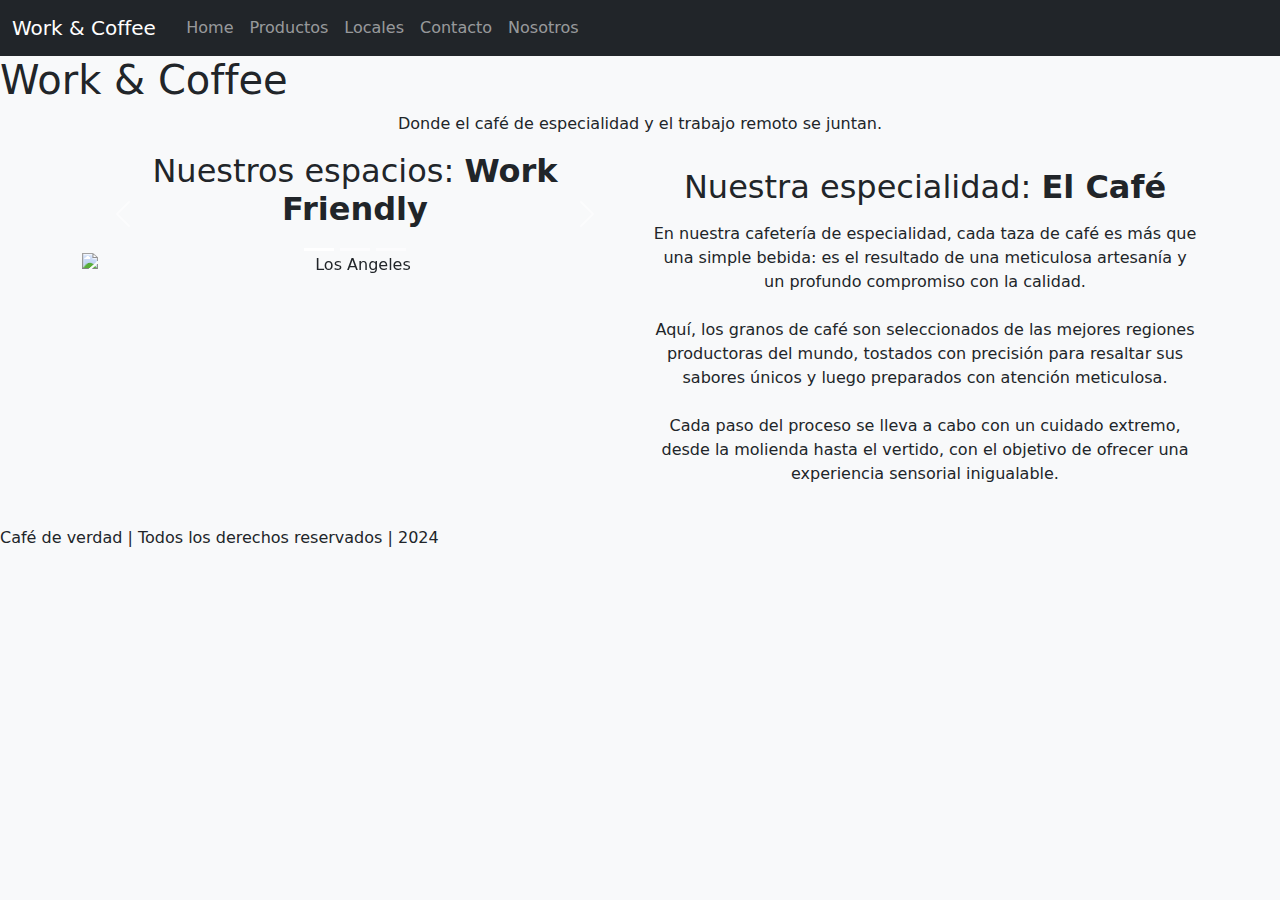
==== pages/contacto.html @ c80f0611 "Pages html added" ====
<!DOCTYPE html>
<html lang="es">

<head>
    <meta charset="UTF-8">
    <meta name="viewport" content="width=device-width, initial-scale=1.0">
    <link rel="preconnect" href="https://fonts.googleapis.com">
    <link rel="preconnect" href="https://fonts.gstatic.com" crossorigin>
    <link
        href="https://fonts.googleapis.com/css2?family=Poppins:ital,wght@0,100;0,200;0,300;0,400;0,500;0,600;0,700;0,800;0,900;1,100;1,200;1,300;1,400;1,500;1,600;1,700;1,800;1,900&family=Share+Tech+Mono&display=swap"
        rel="stylesheet">
    <link rel="shortcut icon" href="./images/cafelogo.png" type="image/x-icon">
    <link href="https://cdn.jsdelivr.net/npm/bootstrap@5.3.3/dist/css/bootstrap.min.css" rel="stylesheet"
        integrity="sha384-QWTKZyjpPEjISv5WaRU9OFeRpok6YctnYmDr5pNlyT2bRjXh0JMhjY6hW+ALEwIH" crossorigin="anonymous">

    <link rel="stylesheet" href="style.css">
    <title>Work & Coffee</title>
</head>

<body class="bg-light">
    <nav class="navbar navbar-expand-md bg-dark navbar-dark">
        <div class="container-fluid">
            <a id="brand" class="navbar-brand" href="index.html">Work & Coffee
                <img id="logo" src="./images/cafelogo.png" alt="">
            </a>

            <button class="navbar-toggler" type="button" data-bs-toggle="collapse" data-bs-target="#collapsibleNavbar">
                <span class="navbar-toggler-icon"></span>
            </button>
            <div class="collapse navbar-collapse" id="collapsibleNavbar">
                <ul class="navbar-nav">
                    <li class="nav-item">
                        <a class="nav-link" href="#">Home</a>
                    </li>
                    <li class="nav-item">
                        <a class="nav-link" href="#">Productos</a>
                    </li>
                    <li class="nav-item">
                        <a class="nav-link" href="#">Locales</a>
                    </li>
                    <li class="nav-item">
                        <a class="nav-link" href="#">Contacto</a>
                    </li>
                    <li class="nav-item">
                        <a class="nav-link" href="#">Nosotros</a>
                    </li>
                </ul>
            </div>
        </div>
    </nav>

    <div>
        <h1>Work & Coffee</h1>

        <p class="text-center">
            Donde el café de <span class="bold">especialidad</span> y el <span class="bold">trabajo remoto</span> se
            juntan.
        </p>
    </div>
    <!-- Carousel -->
    <div class="container-xl">
        <div class="row text-center">
            <div class="col-sm-12 col-md-6">
                <div id="demo" class="carousel slide col" data-bs-ride="carousel">
                    <h2 class="text-center mb-4">
                        <span class="fw-normal">Nuestros espacios:</span> <span class="fw-bold">Work Friendly</span>
                    </h2>

                    <!-- Indicators/dots -->
                    <div class="carousel-indicators">
                        <button type="button" data-bs-target="#demo" data-bs-slide-to="0" class="active"></button>
                        <button type="button" data-bs-target="#demo" data-bs-slide-to="1"></button>
                        <button type="button" data-bs-target="#demo" data-bs-slide-to="2"></button>
                    </div>

                    <!-- The slideshow/carousel -->
                    <div class="carousel-inner">
                        <div class="carousel-item active">
                            <img src="./images/img1.png" alt="Los Angeles" class="d-block w-100">
                        </div>
                        <div class="carousel-item">
                            <img src="./images/img2.png" alt="Chicago" class="d-block w-100">
                        </div>
                        <div class="carousel-item">
                            <img src="./images/img3.png" alt="New York" class="d-block w-100">
                        </div>
                    </div>

                    <!-- Left and right controls/icons -->
                    <button class="carousel-control-prev" type="button" data-bs-target="#demo" data-bs-slide="prev">
                        <span class="carousel-control-prev-icon"></span>
                    </button>
                    <button class="carousel-control-next" type="button" data-bs-target="#demo" data-bs-slide="next">
                        <span class="carousel-control-next-icon"></span>
                    </button>
                </div>
            </div>
            <div class="col-sm-12 col-md-6">
                <h2 class=" text-center m-3">
                    <span class="fw-normal">Nuestra especialidad:</span> <span class="fw-bold">El Café</span>
                </h2>
                <p class="text-center">
                    En nuestra cafetería de especialidad, cada taza de café es más que una simple bebida: es el
                    resultado de
                    una
                    meticulosa artesanía y un profundo compromiso con la calidad. <br>
                    <br>
                    Aquí, los granos de café son seleccionados
                    de las mejores regiones productoras del mundo, tostados con precisión para resaltar sus sabores
                    únicos y
                    luego preparados con atención meticulosa.
                    <br><br>Cada paso del proceso se lleva a cabo con un cuidado extremo,
                    desde la molienda hasta el vertido, con el objetivo de ofrecer una experiencia sensorial
                    inigualable.
                    <br><br>

                </p>
            </div>
        </div>
    </div>

    <!-- TEXTO -->


    <footer>
        Café de verdad | Todos los derechos reservados | 2024
    </footer>

    <script src="https://cdn.jsdelivr.net/npm/bootstrap@5.3.3/dist/js/bootstrap.bundle.min.js"
        integrity="sha384-YvpcrYf0tY3lHB60NNkmXc5s9fDVZLESaAA55NDzOxhy9GkcIdslK1eN7N6jIeHz" crossorigin="anonymous">
    </script>

</body>

</html>
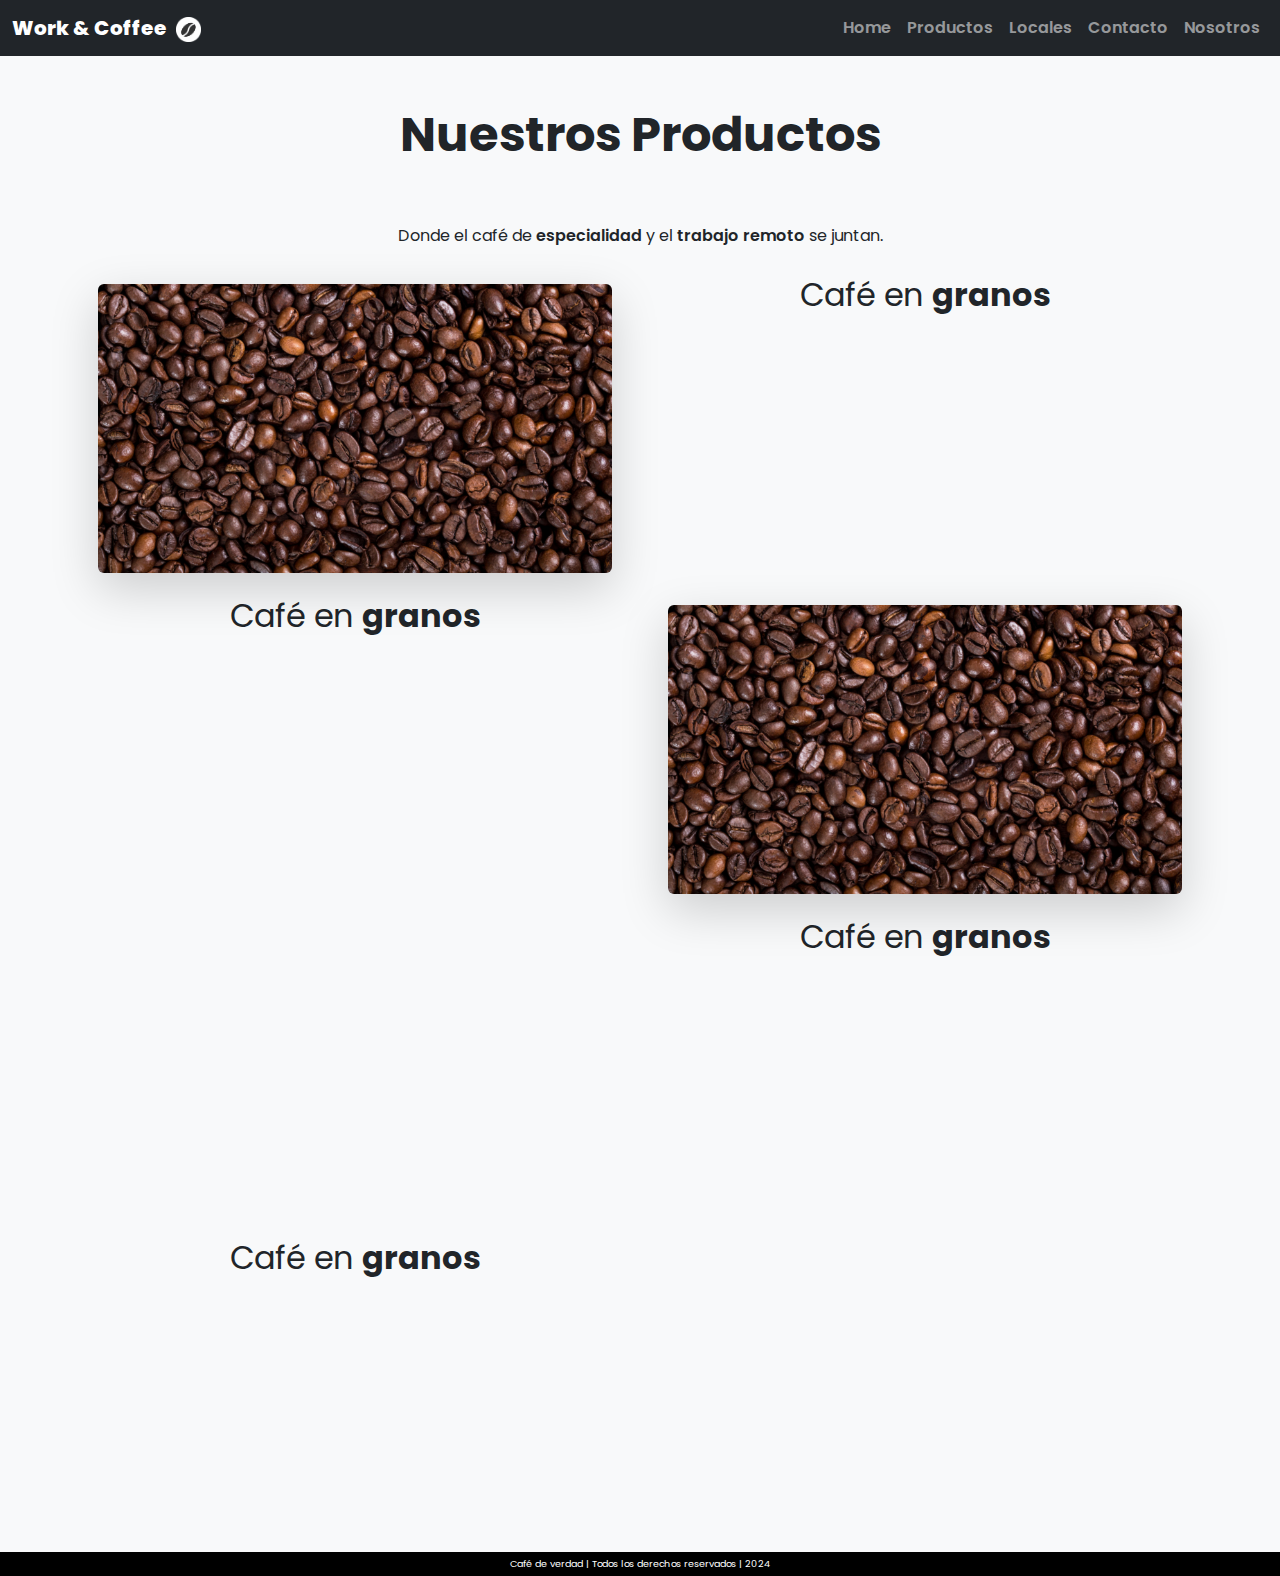
==== commit 7ac0b347: "added order a products, también el resto de html" ====
--- a/pages/contacto.html
+++ b/pages/contacto.html
@@ -9,19 +9,21 @@
     <link
         href="https://fonts.googleapis.com/css2?family=Poppins:ital,wght@0,100;0,200;0,300;0,400;0,500;0,600;0,700;0,800;0,900;1,100;1,200;1,300;1,400;1,500;1,600;1,700;1,800;1,900&family=Share+Tech+Mono&display=swap"
         rel="stylesheet">
-    <link rel="shortcut icon" href="./images/cafelogo.png" type="image/x-icon">
+    <link rel="shortcut icon" href="../images/cafelogo.png" type="image/x-icon">
     <link href="https://cdn.jsdelivr.net/npm/bootstrap@5.3.3/dist/css/bootstrap.min.css" rel="stylesheet"
         integrity="sha384-QWTKZyjpPEjISv5WaRU9OFeRpok6YctnYmDr5pNlyT2bRjXh0JMhjY6hW+ALEwIH" crossorigin="anonymous">
+    <link href="https://unpkg.com/aos@2.3.1/dist/aos.css" rel="stylesheet">
 
-    <link rel="stylesheet" href="style.css">
-    <title>Work & Coffee</title>
+
+    <link rel="stylesheet" href="../style.css">
+    <title>Productos</title>
 </head>
 
 <body class="bg-light">
     <nav class="navbar navbar-expand-md bg-dark navbar-dark">
         <div class="container-fluid">
-            <a id="brand" class="navbar-brand" href="index.html">Work & Coffee
-                <img id="logo" src="./images/cafelogo.png" alt="">
+            <a id="brand" class="navbar-brand" href="../index.html">Work & Coffee
+                <img id="logo" src="../images/cafelogo.png" alt="">
             </a>
 
             <button class="navbar-toggler" type="button" data-bs-toggle="collapse" data-bs-target="#collapsibleNavbar">
@@ -30,7 +32,7 @@
             <div class="collapse navbar-collapse" id="collapsibleNavbar">
                 <ul class="navbar-nav">
                     <li class="nav-item">
-                        <a class="nav-link" href="#">Home</a>
+                        <a class="nav-link" href="../index.html">Home</a>
                     </li>
                     <li class="nav-item">
                         <a class="nav-link" href="#">Productos</a>
@@ -50,75 +52,85 @@
     </nav>
 
     <div>
-        <h1>Work & Coffee</h1>
+        <h1>Nuestros Productos</h1>
 
         <p class="text-center">
             Donde el café de <span class="bold">especialidad</span> y el <span class="bold">trabajo remoto</span> se
             juntan.
         </p>
     </div>
-    <!-- Carousel -->
-    <div class="container-xl">
-        <div class="row text-center">
+
+
+    <div class="container text-center">
+
+        <div class="row">
+            <div data-aos="zoom-in-right" class="col-sm-12 col-md-6">
+
+                <div class="img p-3">
+                    <img class="img-fluid rounded shadow-lg" src="../images/img4.png" alt="">
+                </div>
+
+            </div>
+
             <div class="col-sm-12 col-md-6">
-                <div id="demo" class="carousel slide col" data-bs-ride="carousel">
-                    <h2 class="text-center mb-4">
-                        <span class="fw-normal">Nuestros espacios:</span> <span class="fw-bold">Work Friendly</span>
-                    </h2>
 
-                    <!-- Indicators/dots -->
-                    <div class="carousel-indicators">
-                        <button type="button" data-bs-target="#demo" data-bs-slide-to="0" class="active"></button>
-                        <button type="button" data-bs-target="#demo" data-bs-slide-to="1"></button>
-                        <button type="button" data-bs-target="#demo" data-bs-slide-to="2"></button>
-                    </div>
+                <h2 class="text-center fw-normal p-2">Café en <span class="fw-bold">granos</span></h2>
 
-                    <!-- The slideshow/carousel -->
-                    <div class="carousel-inner">
-                        <div class="carousel-item active">
-                            <img src="./images/img1.png" alt="Los Angeles" class="d-block w-100">
-                        </div>
-                        <div class="carousel-item">
-                            <img src="./images/img2.png" alt="Chicago" class="d-block w-100">
-                        </div>
-                        <div class="carousel-item">
-                            <img src="./images/img3.png" alt="New York" class="d-block w-100">
-                        </div>
-                    </div>
+            </div>
 
-                    <!-- Left and right controls/icons -->
-                    <button class="carousel-control-prev" type="button" data-bs-target="#demo" data-bs-slide="prev">
-                        <span class="carousel-control-prev-icon"></span>
-                    </button>
-                    <button class="carousel-control-next" type="button" data-bs-target="#demo" data-bs-slide="next">
-                        <span class="carousel-control-next-icon"></span>
-                    </button>
+        </div>
+
+
+        <div class="row">
+
+            <div class="col-sm-12 col-md-6">
+
+                <h2 class="text-center fw-normal p-2">Café en <span class="fw-bold">granos</span></h2>
+
+            </div>
+            <div data-aos="zoom-in-right" class="col-sm-12 col-md-6">
+
+                <div class="img p-3">
+                    <img class="img-fluid rounded shadow-lg" src="../images/img4.png" alt="">
                 </div>
-            </div>
-            <div class="col-sm-12 col-md-6">
-                <h2 class=" text-center m-3">
-                    <span class="fw-normal">Nuestra especialidad:</span> <span class="fw-bold">El Café</span>
-                </h2>
-                <p class="text-center">
-                    En nuestra cafetería de especialidad, cada taza de café es más que una simple bebida: es el
-                    resultado de
-                    una
-                    meticulosa artesanía y un profundo compromiso con la calidad. <br>
-                    <br>
-                    Aquí, los granos de café son seleccionados
-                    de las mejores regiones productoras del mundo, tostados con precisión para resaltar sus sabores
-                    únicos y
-                    luego preparados con atención meticulosa.
-                    <br><br>Cada paso del proceso se lleva a cabo con un cuidado extremo,
-                    desde la molienda hasta el vertido, con el objetivo de ofrecer una experiencia sensorial
-                    inigualable.
-                    <br><br>
 
-                </p>
             </div>
         </div>
+
+        <div class="row">
+            <div data-aos="zoom-in-right" class="col-sm-12 col-md-6">
+
+                <div class="img p-3">
+                    <img class="img-fluid rounded shadow-lg" src="../images/img4.png" alt="">
+                </div>
+
+            </div>
+
+            <div class="col-sm-12 col-md-6">
+
+                <h2 class="text-center fw-normal p-2">Café en <span class="fw-bold">granos</span></h2>
+
+            </div>
+
+        </div>
+
+        <div class="row">
+
+            <div class="col-sm-12 col-md-6">
+
+                <h2 class="text-center fw-normal p-2">Café en <span class="fw-bold">granos</span></h2>
+
+            </div>
+            <div data-aos="zoom-in-right" class="col-sm-12 col-md-6">
+
+                <div class="img p-3">
+                    <img class="img-fluid rounded shadow-lg" src="../images/img4.png" alt="">
+                </div>
+
+            </div>
+        </div>
+
     </div>
-
     <!-- TEXTO -->
 
 
@@ -129,6 +141,10 @@
     <script src="https://cdn.jsdelivr.net/npm/bootstrap@5.3.3/dist/js/bootstrap.bundle.min.js"
         integrity="sha384-YvpcrYf0tY3lHB60NNkmXc5s9fDVZLESaAA55NDzOxhy9GkcIdslK1eN7N6jIeHz" crossorigin="anonymous">
     </script>
+    <script src="https://unpkg.com/aos@2.3.1/dist/aos.js"></script>
+    <script>
+        AOS.init();
+    </script>
 
 </body>
 
--- a/style.css
+++ b/style.css
@@ -0,0 +1,84 @@
+* {
+  margin: 0px;
+  padding: 0px;
+}
+
+.container-fluid {
+  display: flex;
+  justify-content: center;
+  align-items: center;
+}
+
+.navbar-nav {
+  display: flex;
+  justify-content: center;
+  align-items: center;
+  font-family: poppins;
+  font-weight: 600;
+}
+
+#collapsibleNavbar {
+  justify-content: end;
+  align-items: end;
+  font-family: poppins;
+}
+
+#logo {
+  width: 25px;
+  margin: 0px 0px 0px 5px;
+  line-height: 40px;
+}
+
+#brand {
+  margin: 0px;
+  padding: 0px;
+  justify-self: center;
+  align-self: center;
+  line-height: 40px;
+  font-family: poppins;
+  font-weight: 800;
+}
+
+h1 {
+  margin: 50px 0px 50px 0px;
+  text-align: center;
+  font-family: poppins;
+  font-weight: 700;
+  font-size: 3em;
+}
+
+h2 {
+  font-family: poppins;
+}
+
+.bold {
+  font-weight: 600;
+}
+
+#demo {
+  margin: 20px 1px 0px 1px;
+  border-radius: 50px;
+}
+
+.carousel-inner {
+  border-radius: 10px;
+}
+
+p {
+  font-size: 1em;
+  margin: 10px;
+  padding: 10px;
+  text-align: center;
+  font-family: poppins;
+}
+
+footer {
+  padding: 5px;
+  background-color: black;
+  color: white;
+  text-align: center;
+  font-family: poppins;
+  font-size: 0.6em;
+}
+
+/*# sourceMappingURL=style.css.map */
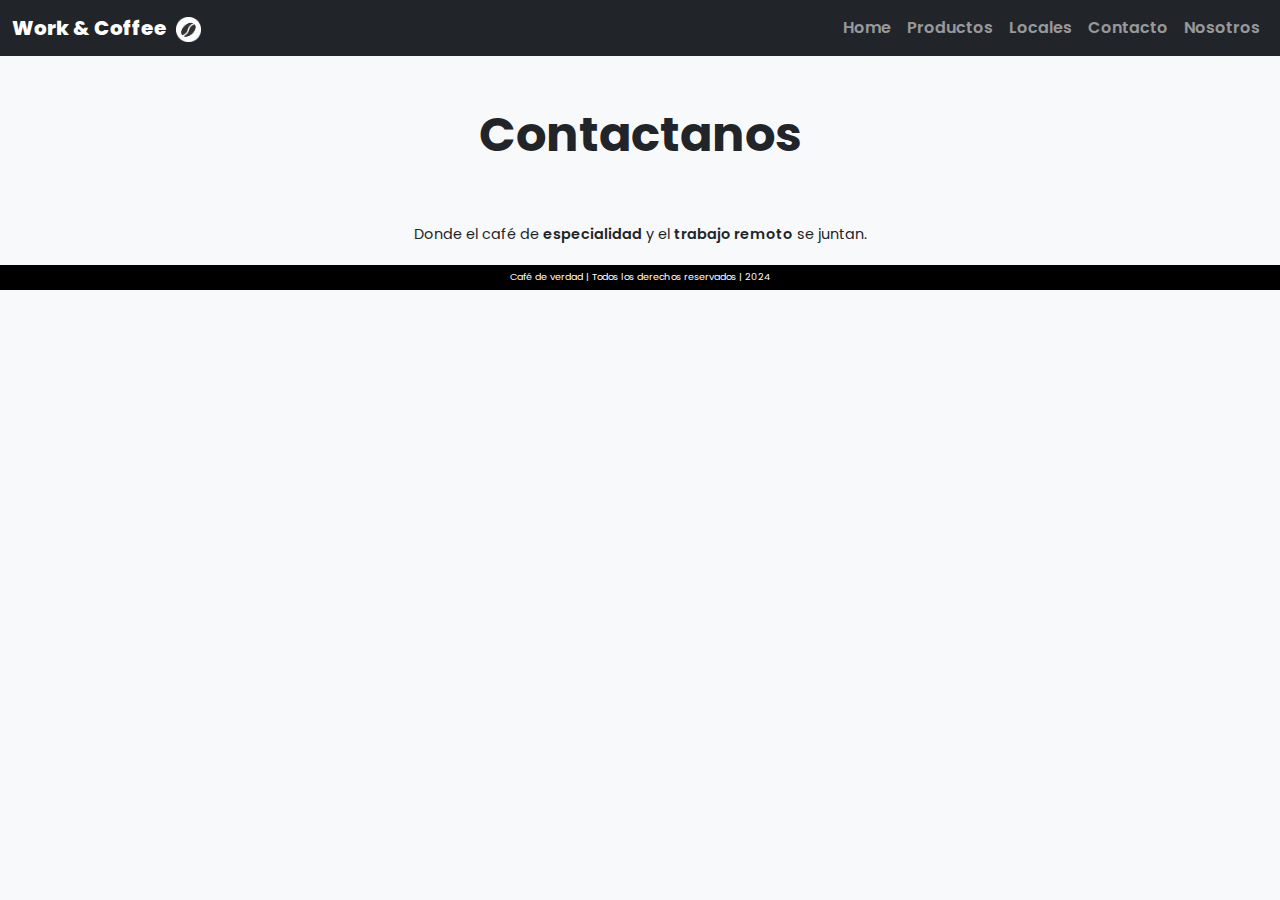
==== commit 9d9c4b03: "listo locales" ====
--- a/pages/contacto.html
+++ b/pages/contacto.html
@@ -52,7 +52,7 @@
     </nav>
 
     <div>
-        <h1>Nuestros Productos</h1>
+        <h1>Contactanos</h1>
 
         <p class="text-center">
             Donde el café de <span class="bold">especialidad</span> y el <span class="bold">trabajo remoto</span> se
@@ -60,78 +60,6 @@
         </p>
     </div>
 
-
-    <div class="container text-center">
-
-        <div class="row">
-            <div data-aos="zoom-in-right" class="col-sm-12 col-md-6">
-
-                <div class="img p-3">
-                    <img class="img-fluid rounded shadow-lg" src="../images/img4.png" alt="">
-                </div>
-
-            </div>
-
-            <div class="col-sm-12 col-md-6">
-
-                <h2 class="text-center fw-normal p-2">Café en <span class="fw-bold">granos</span></h2>
-
-            </div>
-
-        </div>
-
-
-        <div class="row">
-
-            <div class="col-sm-12 col-md-6">
-
-                <h2 class="text-center fw-normal p-2">Café en <span class="fw-bold">granos</span></h2>
-
-            </div>
-            <div data-aos="zoom-in-right" class="col-sm-12 col-md-6">
-
-                <div class="img p-3">
-                    <img class="img-fluid rounded shadow-lg" src="../images/img4.png" alt="">
-                </div>
-
-            </div>
-        </div>
-
-        <div class="row">
-            <div data-aos="zoom-in-right" class="col-sm-12 col-md-6">
-
-                <div class="img p-3">
-                    <img class="img-fluid rounded shadow-lg" src="../images/img4.png" alt="">
-                </div>
-
-            </div>
-
-            <div class="col-sm-12 col-md-6">
-
-                <h2 class="text-center fw-normal p-2">Café en <span class="fw-bold">granos</span></h2>
-
-            </div>
-
-        </div>
-
-        <div class="row">
-
-            <div class="col-sm-12 col-md-6">
-
-                <h2 class="text-center fw-normal p-2">Café en <span class="fw-bold">granos</span></h2>
-
-            </div>
-            <div data-aos="zoom-in-right" class="col-sm-12 col-md-6">
-
-                <div class="img p-3">
-                    <img class="img-fluid rounded shadow-lg" src="../images/img4.png" alt="">
-                </div>
-
-            </div>
-        </div>
-
-    </div>
-    <!-- TEXTO -->
 
 
     <footer>
--- a/style.css
+++ b/style.css
@@ -65,7 +65,7 @@
 }
 
 p {
-  font-size: 1em;
+  font-size: 0.9em;
   margin: 10px;
   padding: 10px;
   text-align: center;
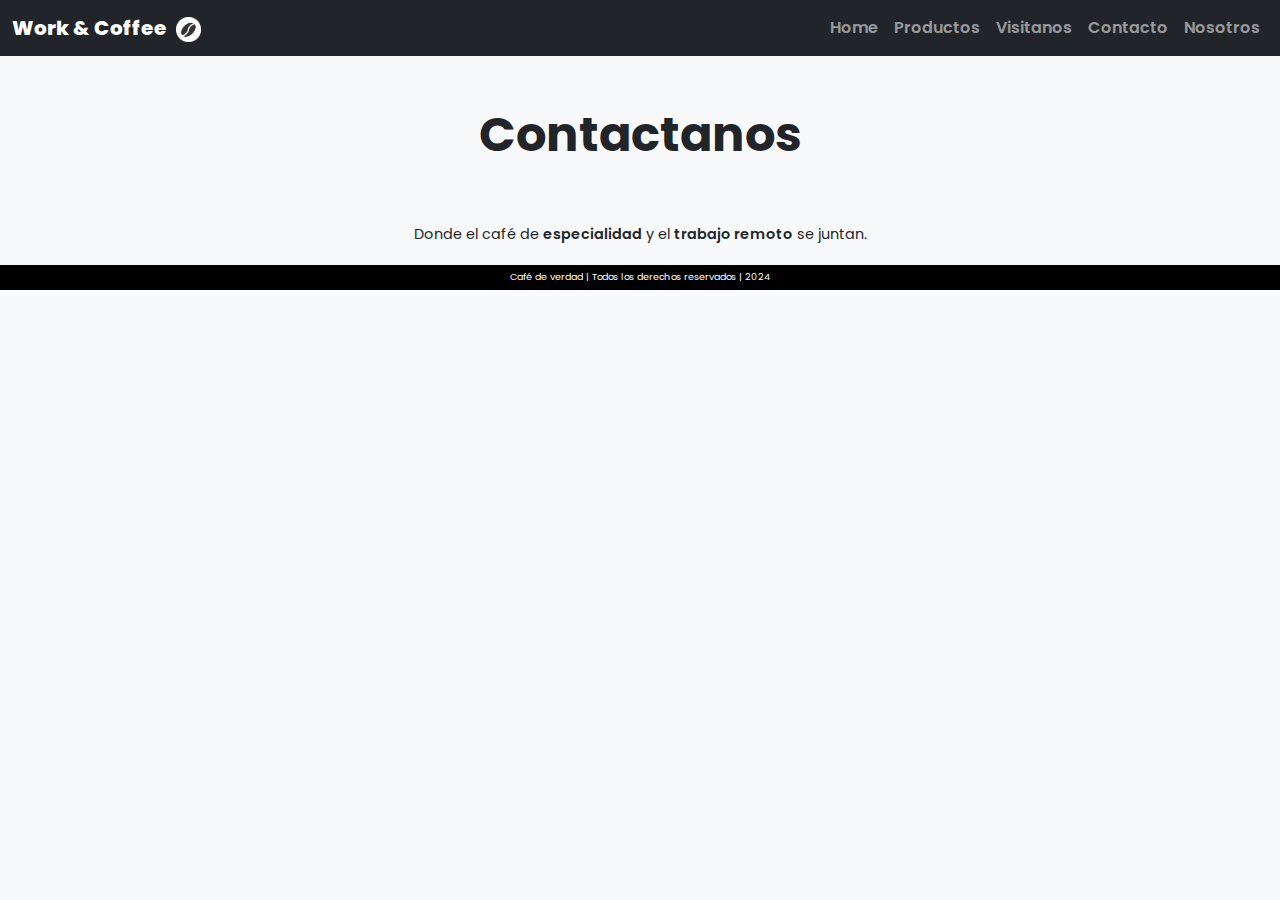
==== commit e7976d31: "Agregué partials" ====
--- a/pages/contacto.html
+++ b/pages/contacto.html
@@ -6,9 +6,6 @@
     <meta name="viewport" content="width=device-width, initial-scale=1.0">
     <link rel="preconnect" href="https://fonts.googleapis.com">
     <link rel="preconnect" href="https://fonts.gstatic.com" crossorigin>
-    <link
-        href="https://fonts.googleapis.com/css2?family=Poppins:ital,wght@0,100;0,200;0,300;0,400;0,500;0,600;0,700;0,800;0,900;1,100;1,200;1,300;1,400;1,500;1,600;1,700;1,800;1,900&family=Share+Tech+Mono&display=swap"
-        rel="stylesheet">
     <link rel="shortcut icon" href="../images/cafelogo.png" type="image/x-icon">
     <link href="https://cdn.jsdelivr.net/npm/bootstrap@5.3.3/dist/css/bootstrap.min.css" rel="stylesheet"
         integrity="sha384-QWTKZyjpPEjISv5WaRU9OFeRpok6YctnYmDr5pNlyT2bRjXh0JMhjY6hW+ALEwIH" crossorigin="anonymous">
@@ -35,16 +32,16 @@
                         <a class="nav-link" href="../index.html">Home</a>
                     </li>
                     <li class="nav-item">
-                        <a class="nav-link" href="#">Productos</a>
+                        <a class="nav-link" href="../pages/productos.html">Productos</a>
                     </li>
                     <li class="nav-item">
-                        <a class="nav-link" href="#">Locales</a>
+                        <a class="nav-link" href="../pages/locales.html">Visitanos</a>
                     </li>
                     <li class="nav-item">
-                        <a class="nav-link" href="#">Contacto</a>
+                        <a class="nav-link" href="../pages/contacto.html">Contacto</a>
                     </li>
                     <li class="nav-item">
-                        <a class="nav-link" href="#">Nosotros</a>
+                        <a class="nav-link" href="../pages/nosotros.html">Nosotros</a>
                     </li>
                 </ul>
             </div>
--- a/style.css
+++ b/style.css
@@ -1,12 +1,23 @@
-* {
-  margin: 0px;
-  padding: 0px;
+@import url("https://fonts.googleapis.com/css2?family=Poppins:ital,wght@0,100;0,200;0,300;0,400;0,500;0,600;0,700;0,800;0,900;1,100;1,200;1,300;1,400;1,500;1,600;1,700;1,800;1,900&family=Share+Tech+Mono&display=swap");
+footer {
+  padding: 5px;
+  background-color: black;
+  color: white;
+  text-align: center;
+  font-family: poppins;
+  font-size: 0.6em;
 }
 
-.container-fluid {
-  display: flex;
-  justify-content: center;
-  align-items: center;
+h1 {
+  margin: 50px 0px 50px 0px;
+  text-align: center;
+  font-family: poppins;
+  font-weight: 700;
+  font-size: 3em;
+}
+
+h2 {
+  font-family: poppins;
 }
 
 .navbar-nav {
@@ -39,16 +50,15 @@
   font-weight: 800;
 }
 
-h1 {
-  margin: 50px 0px 50px 0px;
-  text-align: center;
-  font-family: poppins;
-  font-weight: 700;
-  font-size: 3em;
+* {
+  margin: 0px;
+  padding: 0px;
 }
 
-h2 {
-  font-family: poppins;
+.container-fluid {
+  display: flex;
+  justify-content: center;
+  align-items: center;
 }
 
 .bold {
@@ -72,13 +82,4 @@
   font-family: poppins;
 }
 
-footer {
-  padding: 5px;
-  background-color: black;
-  color: white;
-  text-align: center;
-  font-family: poppins;
-  font-size: 0.6em;
-}
-
 /*# sourceMappingURL=style.css.map */
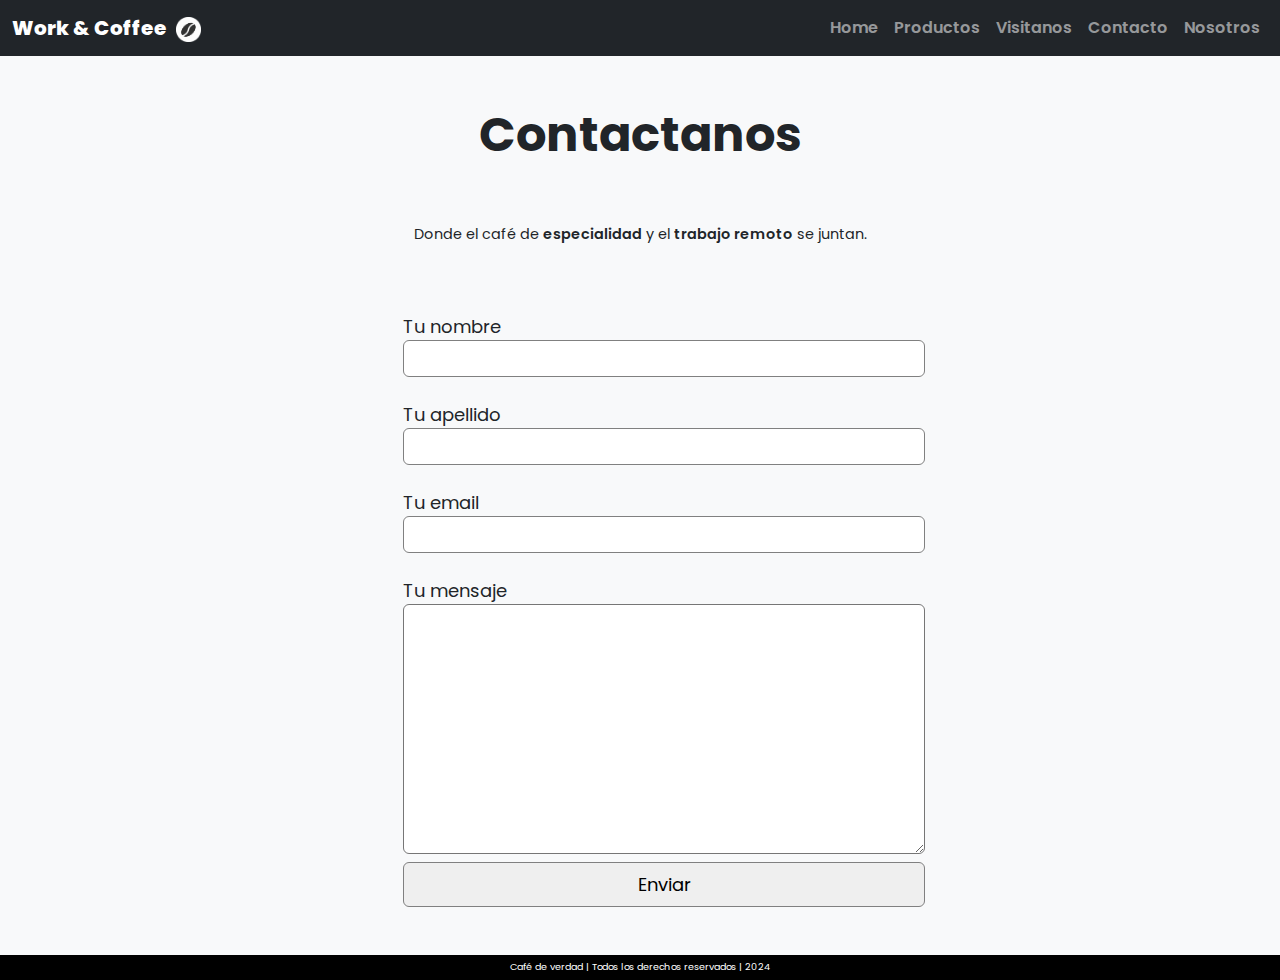
==== commit d4976be8: "Agregué el form en contact y estilos (mixins)" ====
--- a/pages/contacto.html
+++ b/pages/contacto.html
@@ -3,6 +3,8 @@
 
 <head>
     <meta charset="UTF-8">
+    <meta name="keywords" content="cafe, contactanos, preguntas de cafe">
+    <meta name="description" content="Escribinos todas tus dudas y preguntas, te responderemos en menos de 24hs.">
     <meta name="viewport" content="width=device-width, initial-scale=1.0">
     <link rel="preconnect" href="https://fonts.googleapis.com">
     <link rel="preconnect" href="https://fonts.gstatic.com" crossorigin>
@@ -10,10 +12,8 @@
     <link href="https://cdn.jsdelivr.net/npm/bootstrap@5.3.3/dist/css/bootstrap.min.css" rel="stylesheet"
         integrity="sha384-QWTKZyjpPEjISv5WaRU9OFeRpok6YctnYmDr5pNlyT2bRjXh0JMhjY6hW+ALEwIH" crossorigin="anonymous">
     <link href="https://unpkg.com/aos@2.3.1/dist/aos.css" rel="stylesheet">
-
-
     <link rel="stylesheet" href="../style.css">
-    <title>Productos</title>
+    <title>Contacto</title>
 </head>
 
 <body class="bg-light">
@@ -57,7 +57,31 @@
         </p>
     </div>
 
+    <div class="container">
+        <div class="row">
+            <div class="col-sm-12 col-md-3 order-md-1">
 
+            </div>
+            <div class="col-sm-12 col-md-6 d-flex flex-column justify-content-center p-4 m-4 order-md-2">
+                <label for="nombre" class="">Tu nombre</label>
+                <input name="nombre" type="text" class="rounded p-1" autocomplete="off">
+
+                <label for="apellido" class="mt-4">Tu apellido</label>
+                <input name="apellido" type="text" class="rounded p-1" autocomplete="off">
+
+                <label for="email" class="mt-4">Tu email</label>
+                <input name="email" type="email" class="rounded p-1" autocomplete="off">
+
+                <label for="texto" class="mt-4">Tu mensaje</label>
+                <textarea name="texto" id="" cols="30" rows="10" class="rounded p-1"></textarea>
+
+                <button class="rounded mt-2 p-2">Enviar</button>
+            </div>
+            <div class="col-sm-12 col-md-3 order-md-3">
+
+            </div>
+        </div>
+    </div>
 
     <footer>
         Café de verdad | Todos los derechos reservados | 2024
--- a/style.css
+++ b/style.css
@@ -82,4 +82,24 @@
   font-family: poppins;
 }
 
+label {
+  font-family: poppins;
+  font-size: 18px;
+}
+
+input {
+  border: 1px solid grey;
+  outline: none;
+  border-radius: 10px;
+  margin: 5px 0x 0px 0px;
+  font-size: 18px;
+}
+
+button {
+  font-family: poppins;
+  font-size: 18px;
+  outline: none;
+  border: 1px solid grey;
+}
+
 /*# sourceMappingURL=style.css.map */
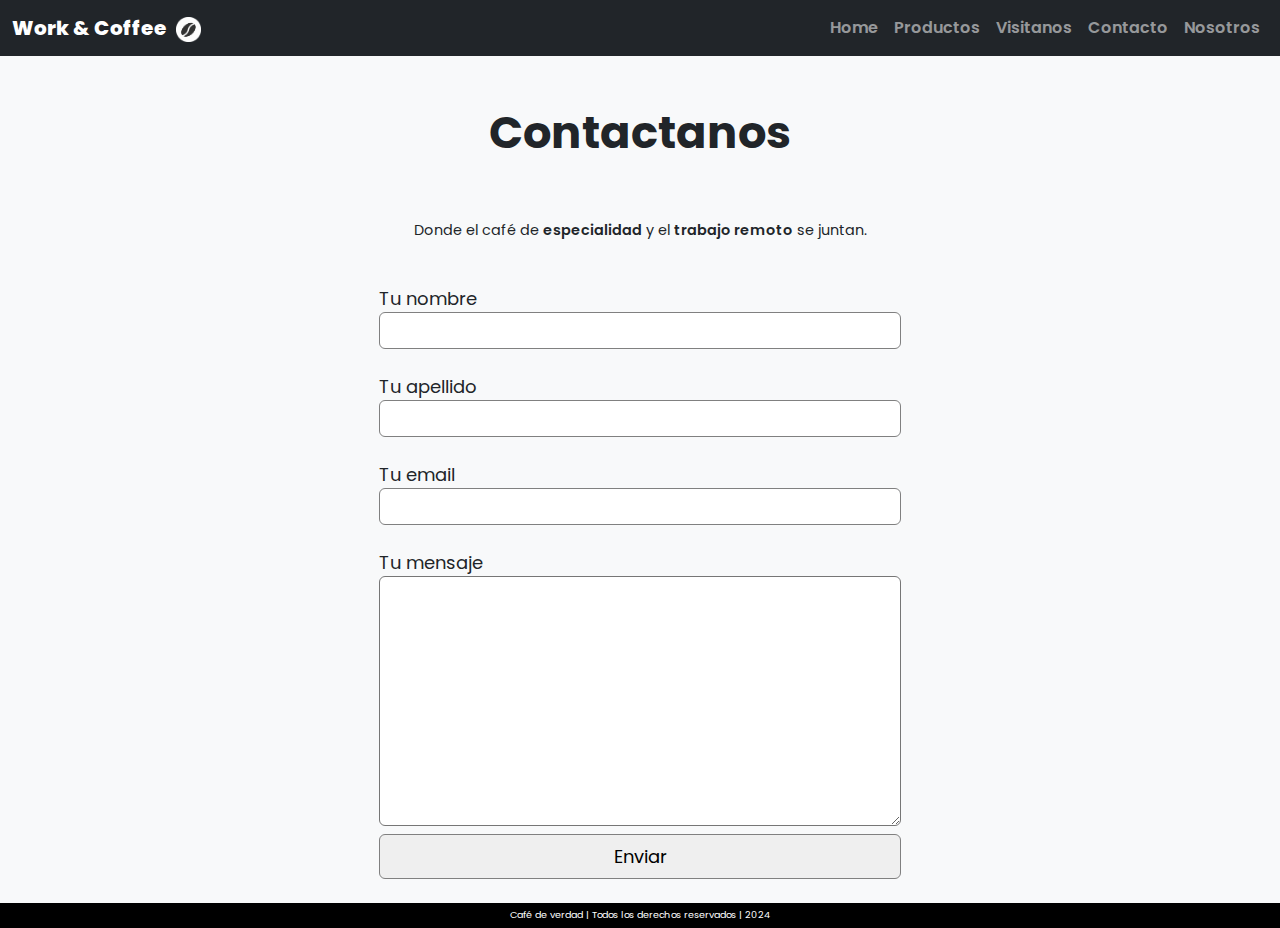
==== commit 71a0fa8c: "corregí el margin en la vista mobile de contacto" ====
--- a/pages/contacto.html
+++ b/pages/contacto.html
@@ -49,7 +49,7 @@
     </nav>
 
     <div>
-        <h1>Contactanos</h1>
+        <h1 class="contactanos">Contactanos</h1>
 
         <p class="text-center">
             Donde el café de <span class="bold">especialidad</span> y el <span class="bold">trabajo remoto</span> se
@@ -62,7 +62,7 @@
             <div class="col-sm-12 col-md-3 order-md-1">
 
             </div>
-            <div class="col-sm-12 col-md-6 d-flex flex-column justify-content-center p-4 m-4 order-md-2">
+            <div class="col-sm-12 col-md-6 d-flex flex-column justify-content-center p-4 order-md-2">
                 <label for="nombre" class="">Tu nombre</label>
                 <input name="nombre" type="text" class="rounded p-1" autocomplete="off">
 
--- a/style.css
+++ b/style.css
@@ -13,7 +13,7 @@
   text-align: center;
   font-family: poppins;
   font-weight: 700;
-  font-size: 3em;
+  font-size: 2.8em;
 }
 
 h2 {
